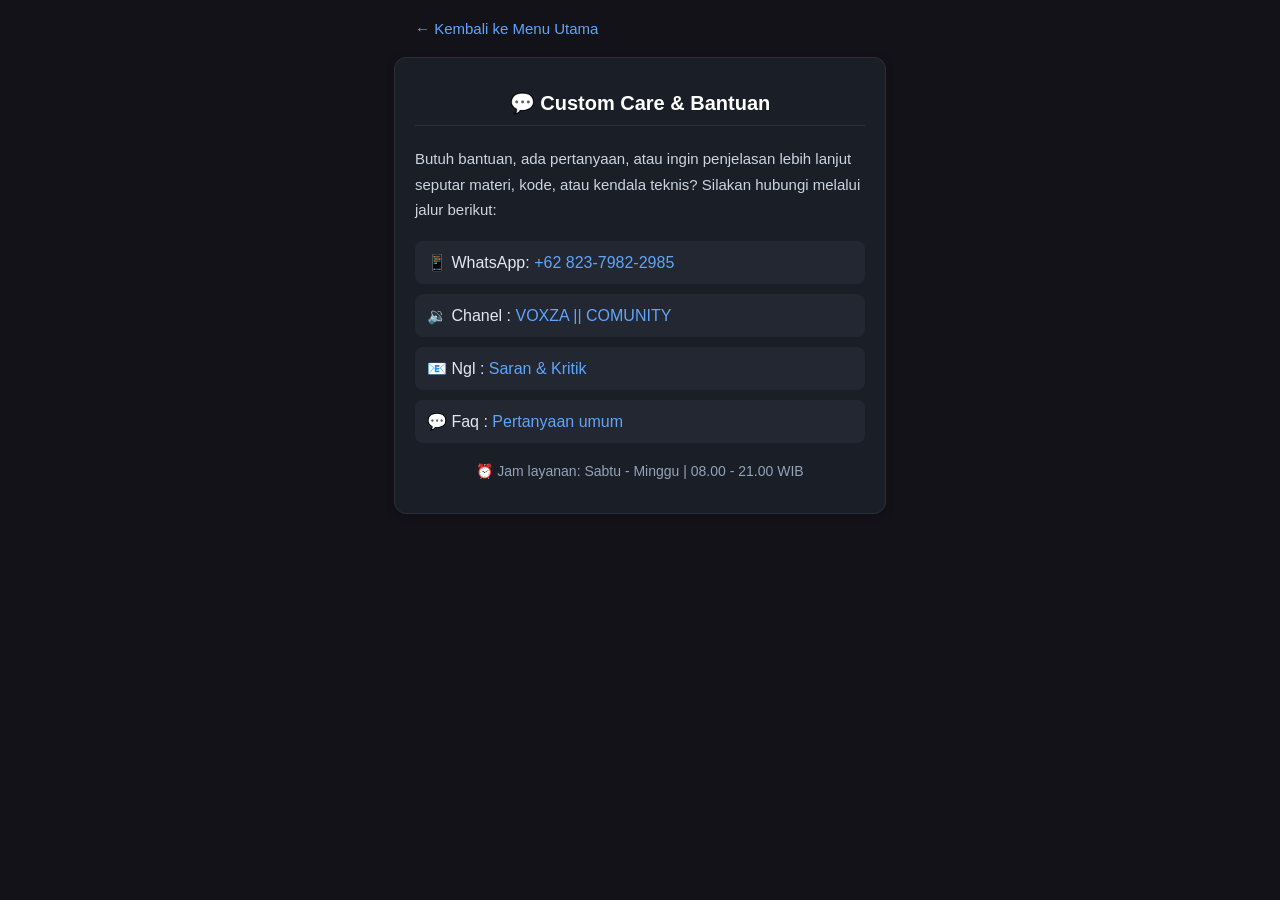
==== bantuan.html @ 7146c95a "Add files via upload" ====
<!DOCTYPE html>
<html lang="id">
<head>
  <meta charset="UTF-8">
  <meta name="viewport" content="width=device-width, initial-scale=1.0">
  <title>Custom Care & Bantuan || Voxz Academy</title>
  <style>
    body {
      background-color: rgba(18, 18, 24, 1);
      margin: 0;
      padding: 20px 16px;
      box-sizing: border-box;
      font-family: Arial, sans-serif;
    }

    .kembali {
      display: block;
      max-width: 450px;
      margin: 0 auto 20px auto;
      color: rgba(96, 165, 250, 1);
      text-decoration: none;
      font-size: 15px;
    }

    .kembali:hover {
      text-decoration: underline;
    }

    .kotak-bantuan {
      max-width: 450px;
      margin: 0 auto;
      background: rgba(26, 30, 39, 1);
      border: 1px solid rgba(42, 47, 58, 1);
      border-radius: 12px;
      padding: 20px;
      box-shadow: 0 2px 8px rgba(0,0,0,0.2);
    }

    .judul-halaman {
      color: #ffffff;
      text-align: center;
      font-size: 20px;
      margin-bottom: 20px;
      padding-bottom: 10px;
      border-bottom: 1px solid rgba(42, 47, 58, 1);
    }

    .info-bantuan {
      color: rgba(203, 213, 225, 1);
      font-size: 15px;
      line-height: 1.7;
      margin-bottom: 18px;
    }

    .daftar-kontak {
      list-style: none;
      padding: 0;
    }

    .daftar-kontak li {
      padding: 12px;
      margin-bottom: 10px;
      background: rgba(34, 39, 49, 1);
      border-radius: 8px;
      color: #E2E8F0;
    }

    .daftar-kontak a {
      color: rgba(96, 165, 250, 1);
      text-decoration: none;
      font-weight: 500;
    }

    .daftar-kontak a:hover {
      text-decoration: underline;
    }

    .catatan {
      margin-top: 20px;
      font-size: 14px;
      color: #94A3B8;
      text-align: center;
    }
  </style>
</head>
<body>

<a href="index.html" class="kembali">← Kembali ke Menu Utama</a>

<div class="kotak-bantuan">
  <h1 class="judul-halaman">💬 Custom Care & Bantuan</h1>

  <p class="info-bantuan">
    Butuh bantuan, ada pertanyaan, atau ingin penjelasan lebih lanjut seputar materi, kode, atau kendala teknis? Silakan hubungi melalui jalur berikut:
  </p>

  <ul class="daftar-kontak">
    <li>📱 WhatsApp: <a href="https://wa.me/6282379822985">+62 823-7982-2985</a></li>
    <li>🔉 Chanel : <a hreff="https://whatsapp.com/channel/0029Vb8346EKAwEkgyvMcu0g">VOXZA || COMUNITY</a></li>
    <li>📧 Ngl : <a href="https://ngl.link/voxzhere">Saran & Kritik</a></li>
    <li>💬 Faq : <a href="faq.html">Pertanyaan umum</a></li>
  </ul>

  <p class="catatan">
    ⏰ Jam layanan: Sabtu - Minggu | 08.00 - 21.00 WIB
  </p>
</div>
</body>
</html>
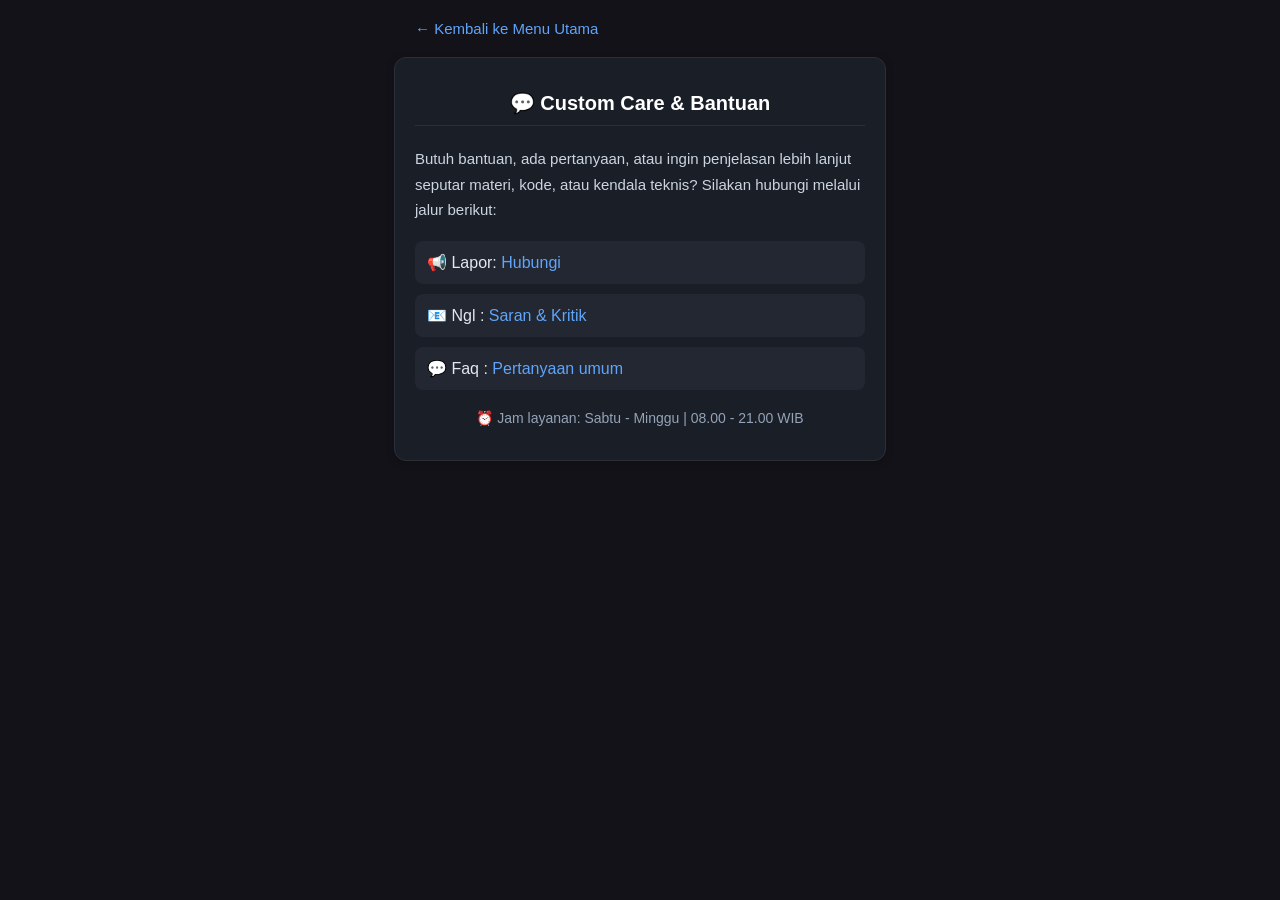
==== commit 65818d1d: "Add files via upload" ====
--- a/bantuan.html
+++ b/bantuan.html
@@ -95,8 +95,7 @@
   </p>
 
   <ul class="daftar-kontak">
-    <li>📱 WhatsApp: <a href="https://wa.me/6282379822985">+62 823-7982-2985</a></li>
-    <li>🔉 Chanel : <a hreff="https://whatsapp.com/channel/0029Vb8346EKAwEkgyvMcu0g">VOXZA || COMUNITY</a></li>
+    <li>📢 Lapor: <a href="https://wa.me/6285808961132">Hubungi</a></li>
     <li>📧 Ngl : <a href="https://ngl.link/voxzhere">Saran & Kritik</a></li>
     <li>💬 Faq : <a href="faq.html">Pertanyaan umum</a></li>
   </ul>
